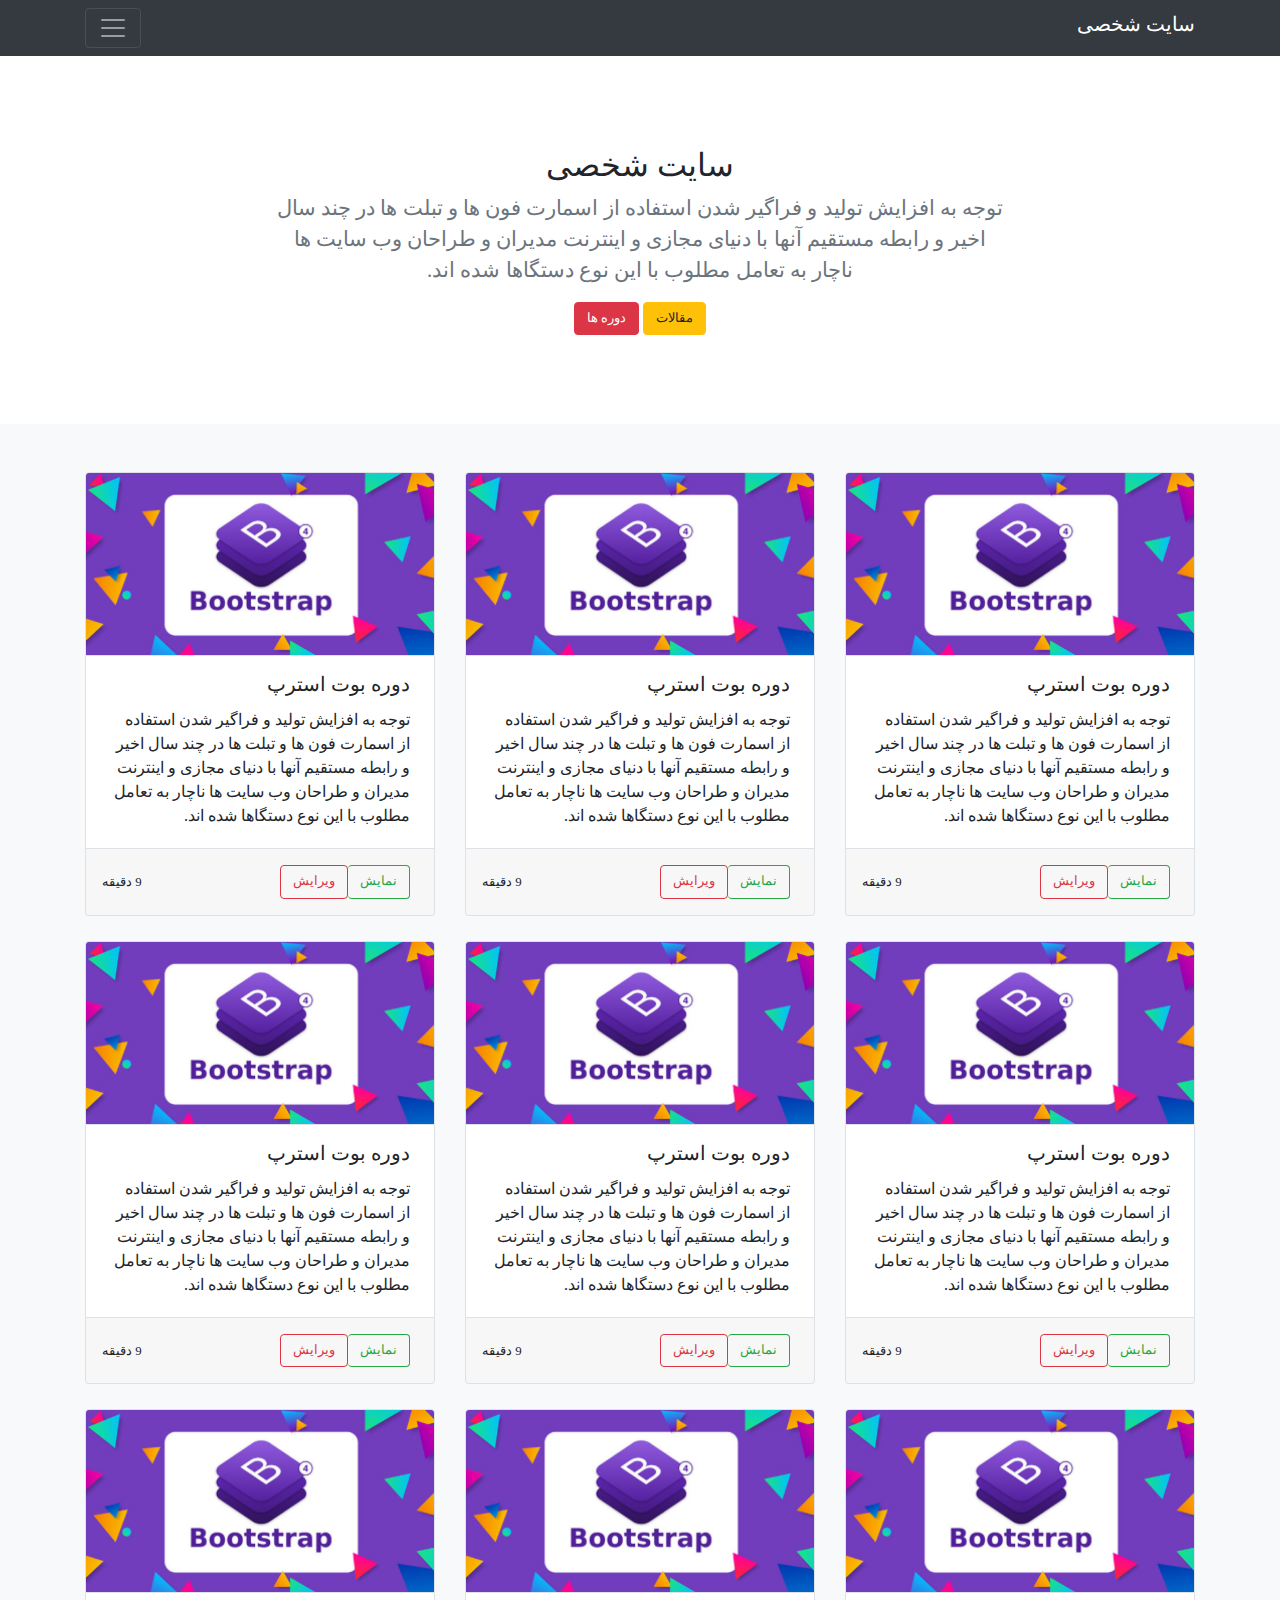
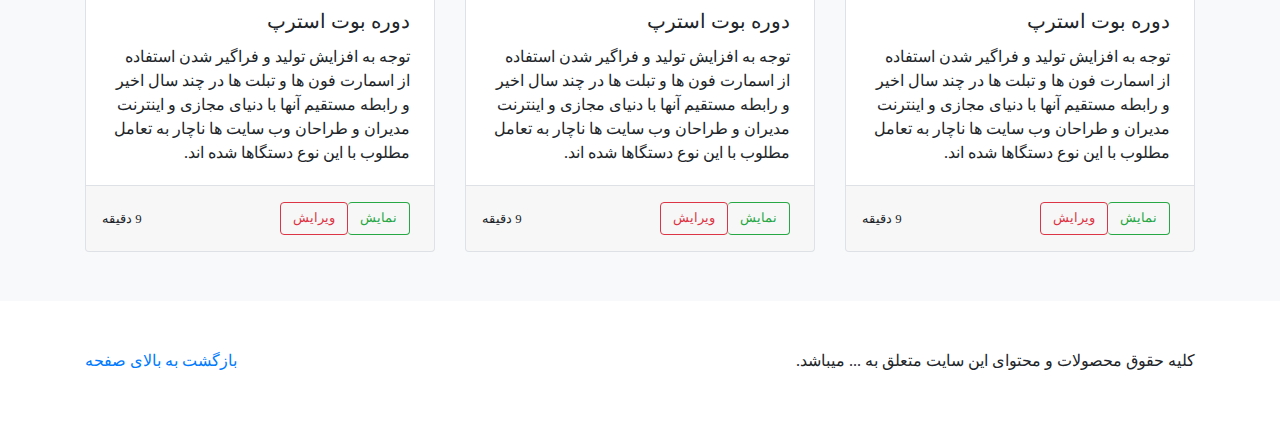
==== project980404/index.html @ 82ec5342 "Add files via upload" ====
<!doctype html>
<html lang="en">

<head>
    <title>پروژه اول بوت استرپ</title>
    <!-- Required meta tags -->
    <meta charset="utf-8">
    <meta name="viewport" content="width=device-width, initial-scale=1, shrink-to-fit=no">

    <!-- Bootstrap CSS -->
    <link rel="stylesheet" href="https://stackpath.bootstrapcdn.com/bootstrap/4.3.1/css/bootstrap.min.css"
        integrity="sha384-ggOyR0iXCbMQv3Xipma34MD+dH/1fQ784/j6cY/iJTQUOhcWr7x9JvoRxT2MZw1T" crossorigin="anonymous">
    <link rel="stylesheet" href="css/bootstrap-rtl.css">
    <link rel="stylesheet" href="css/vazir.css">
    <link rel="stylesheet" href="css/index.css">
</head>

<body>
    <header>
        <div class="collapse bg-dark" id="navbarheader">
            <div class="container">
                <div class="row">
                    <div class="col-md-8 py-4">
                        <h4 class="text-white">در باره ما</h4>
                        <p class="text-white mt-3">لورم ایپسوم متن ساختگی با تولید سادگی نامفهوم از صنعت چاپ و با
                            استفاده از
                            طراحان گرافیک است. چاپگرها و متون بلکه روزنامه و مجله در ستون و سطرآنچنان که لازم است و برای
                            شرایط فعلی تکنولوژی مورد نیاز و کاربردهای متنوع با هدف بهبود ابزارهای کاربردی می باشد.
                            کتابهای زیادی در شصت و سه درصد گذشته، حال و آینده شناخت فراوان جامعه و متخصصان را می طلبد تا
                            با نرم افزارها شناخت بیشتری را برای طراحان رایانه ای علی الخصوص طراحان خلاقی و فرهنگ پیشرو
                            در زبان فارسی ایجاد کرد. در این صورت می توان امید داشت که تمام و دشواری موجود در ارائه
                            راهکارها و شرایط سخت تایپ به پایان رسد وزمان مورد نیاز شامل حروفچینی دستاوردهای اصلی و
                            جوابگوی سوالات پیوسته اهل دنیای موجود طراحی اساسا مورد استفاده قرار گیرد.
                        </p>
                    </div>
                    <div class="col-md-4 py-4">
                        <h4 class="text-white">ارتباط با ما</h4>
                        <ul class="list-unstyled">
                            <li><a href="#" class="text-white">توییتر</a></li>
                            <li><a href="#" class="text-white">فیسبوک</a></li>
                            <li><a href="#" class="text-white">ایمیل</a></li>
                        </ul>
                    </div>
                </div>
            </div>
        </div>
        <nav class="navbar navbar-dark bg-dark">
            <div class="container">
                <h5 class="text-white">سایت شخصی</h5>
                <button class="navbar-toggler" type="button" data-toggle="collapse" data-target="#navbarheader"
                    aria-controls="navbarheader" aria-expanded="false" aria-label="Toggle navigation">
                    <span class="navbar-toggler-icon"></span>
                </button>
            </div>
        </nav>
    </header>
    <main>
        <div class="headerRow w-100 text-center">
            <div class="container">
                <h2>سایت شخصی</h2>
                <p class="paragraph text-muted">
                    توجه به افزایش تولید و فراگیر شدن استفاده از اسمارت فون ها و تبلت ها در چند سال اخیر و رابطه
                    مستقیم آنها با دنیای مجازی و اینترنت مدیران و طراحان وب سایت ها ناچار به تعامل مطلوب با این نوع
                    دستگاها شده اند.
                </p>
                <button type="button" class="btn btn-warning">مقالات</button>
                <button type="button" class="btn btn-danger">دوره ها</button>
            </div>
        </div>
        <div class="middleRows w-100 pt-4 pb-5">
            <div class="container">
                <div class="row pt-4">
                    <div class="col-md-4 text-center">
                        <img src="Bootstrap.png" class="w-100  border border-black rounded-top" alt="Bootstrap image">
                        <div class="document px-4 pt-3 border border-black border-top-0">
                            <h5 class="text-right">دوره بوت استرپ</h5>
                            <p class="text-right py-1">
                                توجه به افزایش تولید و فراگیر شدن استفاده از اسمارت فون ها و تبلت ها در چند سال اخیر و
                                رابطه مستقیم آنها با دنیای مجازی و اینترنت مدیران و طراحان وب سایت ها ناچار به تعامل
                                مطلوب
                                با این نوع دستگاها شده اند.
                            </p>
                        </div>
                        <div class="footerDoc text-right py-3 pr-4 border border-black border-top-0 rounded-bottom">
                            <button type="button"
                                class="btn text-success border-success border-left-0 rounded-right">نمایش</button><button
                                type="button" class="btn text-danger border-danger rounded-left">ویرایش</button>
                            <p class="cellFooter float-left py-2 pl-3">9 دقیقه</p>
                        </div>
                    </div>
                    <div class="col-md-4 text-center">
                        <img src="Bootstrap.png" class="w-100  border border-black rounded-top" alt="Bootstrap image">
                        <div class="document px-4 pt-3 border border-black border-top-0">
                            <h5 class="text-right">دوره بوت استرپ</h5>
                            <p class="text-right py-1">
                                توجه به افزایش تولید و فراگیر شدن استفاده از اسمارت فون ها و تبلت ها در چند سال اخیر و
                                رابطه مستقیم آنها با دنیای مجازی و اینترنت مدیران و طراحان وب سایت ها ناچار به تعامل
                                مطلوب
                                با این نوع دستگاها شده اند.
                            </p>
                        </div>
                        <div class="footerDoc text-right py-3 pr-4 border border-black border-top-0 rounded-bottom">
                            <button type="button"
                                class="btn text-success border-success border-left-0 rounded-right">نمایش</button><button
                                type="button" class="btn text-danger border-danger rounded-left">ویرایش</button>
                            <p class="cellFooter float-left py-2 pl-3">9 دقیقه</p>
                        </div>
                    </div>
                    <div class="col-md-4 text-center">
                        <img src="Bootstrap.png" class="w-100  border border-black rounded-top" alt="Bootstrap image">
                        <div class="document px-4 pt-3 border border-black border-top-0">
                            <h5 class="text-right">دوره بوت استرپ</h5>
                            <p class="text-right py-1">
                                توجه به افزایش تولید و فراگیر شدن استفاده از اسمارت فون ها و تبلت ها در چند سال اخیر و
                                رابطه مستقیم آنها با دنیای مجازی و اینترنت مدیران و طراحان وب سایت ها ناچار به تعامل
                                مطلوب
                                با این نوع دستگاها شده اند.
                            </p>
                        </div>
                        <div class="footerDoc text-right py-3 pr-4 border border-black border-top-0 rounded-bottom">
                            <button type="button"
                                class="btn text-success border-success border-left-0 rounded-right">نمایش</button><button
                                type="button" class="btn text-danger border-danger rounded-left">ویرایش</button>
                            <p class="cellFooter float-left py-2 pl-3">9 دقیقه</p>
                        </div>
                    </div>
                </div>
                <div class="row pt-4">
                    <div class="col-md-4 text-center">
                        <img src="Bootstrap.png" class="w-100  border border-black rounded-top" alt="Bootstrap image">
                        <div class="document px-4 pt-3 border border-black border-top-0">
                            <h5 class="text-right">دوره بوت استرپ</h5>
                            <p class="text-right py-1">
                                توجه به افزایش تولید و فراگیر شدن استفاده از اسمارت فون ها و تبلت ها در چند سال اخیر و
                                رابطه مستقیم آنها با دنیای مجازی و اینترنت مدیران و طراحان وب سایت ها ناچار به تعامل
                                مطلوب
                                با این نوع دستگاها شده اند.
                            </p>
                        </div>
                        <div class="footerDoc text-right py-3 pr-4 border border-black border-top-0 rounded-bottom">
                            <button type="button"
                                class="btn text-success border-success border-left-0 rounded-right">نمایش</button><button
                                type="button" class="btn text-danger border-danger rounded-left">ویرایش</button>
                            <p class="cellFooter float-left py-2 pl-3">9 دقیقه</p>
                        </div>
                    </div>
                    <div class="col-md-4 text-center">
                        <img src="Bootstrap.png" class="w-100  border border-black rounded-top" alt="Bootstrap image">
                        <div class="document px-4 pt-3 border border-black border-top-0">
                            <h5 class="text-right">دوره بوت استرپ</h5>
                            <p class="text-right py-1">
                                توجه به افزایش تولید و فراگیر شدن استفاده از اسمارت فون ها و تبلت ها در چند سال اخیر و
                                رابطه مستقیم آنها با دنیای مجازی و اینترنت مدیران و طراحان وب سایت ها ناچار به تعامل
                                مطلوب
                                با این نوع دستگاها شده اند.
                            </p>
                        </div>
                        <div class="footerDoc text-right py-3 pr-4 border border-black border-top-0 rounded-bottom">
                            <button type="button"
                                class="btn text-success border-success border-left-0 rounded-right">نمایش</button><button
                                type="button" class="btn text-danger border-danger rounded-left">ویرایش</button>
                            <p class="cellFooter float-left py-2 pl-3">9 دقیقه</p>
                        </div>
                    </div>
                    <div class="col-md-4 text-center">
                        <img src="Bootstrap.png" class="w-100  border border-black rounded-top" alt="Bootstrap image">
                        <div class="document px-4 pt-3 border border-black border-top-0">
                            <h5 class="text-right">دوره بوت استرپ</h5>
                            <p class="text-right py-1">
                                توجه به افزایش تولید و فراگیر شدن استفاده از اسمارت فون ها و تبلت ها در چند سال اخیر و
                                رابطه مستقیم آنها با دنیای مجازی و اینترنت مدیران و طراحان وب سایت ها ناچار به تعامل
                                مطلوب
                                با این نوع دستگاها شده اند.
                            </p>
                        </div>
                        <div class="footerDoc text-right py-3 pr-4 border border-black border-top-0 rounded-bottom">
                            <button type="button"
                                class="btn text-success border-success border-left-0 rounded-right">نمایش</button><button
                                type="button" class="btn text-danger border-danger rounded-left">ویرایش</button>
                            <p class="cellFooter float-left py-2 pl-3">9 دقیقه</p>
                        </div>
                    </div>
                </div>
                <div class="row pt-4">
                    <div class="col-md-4 text-center">
                        <img src="Bootstrap.png" class="w-100  border border-black rounded-top" alt="Bootstrap image">
                        <div class="document px-4 pt-3 border border-black border-top-0">
                            <h5 class="text-right">دوره بوت استرپ</h5>
                            <p class="text-right py-1">
                                توجه به افزایش تولید و فراگیر شدن استفاده از اسمارت فون ها و تبلت ها در چند سال اخیر و
                                رابطه مستقیم آنها با دنیای مجازی و اینترنت مدیران و طراحان وب سایت ها ناچار به تعامل
                                مطلوب
                                با این نوع دستگاها شده اند.
                            </p>
                        </div>
                        <div class="footerDoc text-right py-3 pr-4 border border-black border-top-0 rounded-bottom">
                            <button type="button"
                                class="btn text-success border-success border-left-0 rounded-right">نمایش</button><button
                                type="button" class="btn text-danger border-danger rounded-left">ویرایش</button>
                            <p class="cellFooter float-left py-2 pl-3">9 دقیقه</p>
                        </div>
                    </div>
                    <div class="col-md-4 text-center">
                        <img src="Bootstrap.png" class="w-100  border border-black rounded-top" alt="Bootstrap image">
                        <div class="document px-4 pt-3 border border-black border-top-0">
                            <h5 class="text-right">دوره بوت استرپ</h5>
                            <p class="text-right py-1">
                                توجه به افزایش تولید و فراگیر شدن استفاده از اسمارت فون ها و تبلت ها در چند سال اخیر و
                                رابطه مستقیم آنها با دنیای مجازی و اینترنت مدیران و طراحان وب سایت ها ناچار به تعامل
                                مطلوب
                                با این نوع دستگاها شده اند.
                            </p>
                        </div>
                        <div class="footerDoc text-right py-3 pr-4 border border-black border-top-0 rounded-bottom">
                            <button type="button"
                                class="btn text-success border-success border-left-0 rounded-right">نمایش</button><button
                                type="button" class="btn text-danger border-danger rounded-left">ویرایش</button>
                            <p class="cellFooter float-left py-2 pl-3">9 دقیقه</p>
                        </div>
                    </div>
                    <div class="col-md-4 text-center">
                        <img src="Bootstrap.png" class="w-100  border border-black rounded-top" alt="Bootstrap image">
                        <div class="document px-4 pt-3 border border-black border-top-0">
                            <h5 class="text-right">دوره بوت استرپ</h5>
                            <p class="text-right py-1">
                                توجه به افزایش تولید و فراگیر شدن استفاده از اسمارت فون ها و تبلت ها در چند سال اخیر و
                                رابطه مستقیم آنها با دنیای مجازی و اینترنت مدیران و طراحان وب سایت ها ناچار به تعامل
                                مطلوب
                                با این نوع دستگاها شده اند.
                            </p>
                        </div>
                        <div class="footerDoc text-right py-3 pr-4 border border-black border-top-0 rounded-bottom">
                            <button type="button"
                                class="btn text-success border-success border-left-0 rounded-right">نمایش</button><button
                                type="button" class="btn text-danger border-danger rounded-left">ویرایش</button>
                            <p class="cellFooter float-left py-2 pl-3">9 دقیقه</p>
                        </div>
                    </div>
                </div>
            </div>
        </div>
    </main>
    <footer>
        <div class="container">
            <div class="row">
                <div class="col-md-6">
                    <p class="document py-5">کلیه حقوق محصولات و محتوای این سایت متعلق به ...
                        میباشد.</p>
                </div>
                <div class="col-md-6">
                    <a class="document float-left py-5 text-primary decoration-none"
                        href="#">بازگشت
                        به بالای صفحه</a>
                </div>
            </div>
        </div>
    </footer>
    <!-- Optional JavaScript -->
    <!-- jQuery first, then Popper.js, then Bootstrap JS -->
    <script src="https://code.jquery.com/jquery-3.3.1.slim.min.js"
        integrity="sha384-q8i/X+965DzO0rT7abK41JStQIAqVgRVzpbzo5smXKp4YfRvH+8abtTE1Pi6jizo" crossorigin="anonymous">
        </script>
    <script src="https://cdnjs.cloudflare.com/ajax/libs/popper.js/1.14.7/umd/popper.min.js"
        integrity="sha384-UO2eT0CpHqdSJQ6hJty5KVphtPhzWj9WO1clHTMGa3JDZwrnQq4sF86dIHNDz0W1" crossorigin="anonymous">
        </script>
    <script src="https://stackpath.bootstrapcdn.com/bootstrap/4.3.1/js/bootstrap.min.js"
        integrity="sha384-JjSmVgyd0p3pXB1rRibZUAYoIIy6OrQ6VrjIEaFf/nJGzIxFDsf4x0xIM+B07jRM" crossorigin="anonymous">
        </script>
</body>

</html>
---- project980404/css/vazir.css ----
@font-face {
    font-family: Vazir;
    src: url('../fonts/eot/Vazir.eot');
    src: url('../fonts/eot/Vazir.eot?#iefix') format('embedded-opentype'),
         url('../fonts/woff2/Vazir.woff2') format('woff2'),
         url('../fonts/woff/Vazir.woff') format('woff'),
         url('../fonts/ttf/Vazir.ttf') format('truetype');
    font-weight: normal;
  }
  
  @font-face {
    font-family: Vazir;
    src: url('../fonts/eot/Vazir-Bold.eot');
    src: url('../fonts/eot/Vazir-Bold.eot?#iefix') format('embedded-opentype'),
         url('../fonts/woff2/Vazir-Bold.woff2') format('woff2'),
         url('../fonts/woff/Vazir-Bold.woff') format('woff'),
         url('../fonts/ttf/Vazir-Bold.ttf') format('truetype');
    font-weight: bold;
  }
  
  @font-face {
    font-family: Vazir;
    src: url('../fonts/eot/Vazir-Light.eot');
    src: url('../fonts/eot/Vazir-Light.eot?#iefix') format('embedded-opentype'),
         url('../fonts/woff2/Vazir-Light.woff2') format('woff2'),
         url('../fonts/woff/Vazir-Light.woff') format('woff'),
         url('../fonts/ttf/Vazir-Light.ttf') format('truetype');
    font-weight: 300;
  }
  
  @font-face {
    font-family: Vazir;
    src: url('../fonts/eot/Vazir-Medium.eot');
    src: url('../fonts/eot/Vazir-Medium.eot?#iefix') format('embedded-opentype'),
         url('../fonts/woff2/Vazir-Medium.woff2') format('woff2'),
         url('../fonts/woff/Vazir-Medium.woff') format('woff'),
         url('../fonts/ttf/Vazir-Medium.ttf') format('truetype');
    font-weight: 500;
  }
  
  @font-face {
    font-family: Vazir;
    src: url('../fonts/eot/Vazir-Thin.eot');
    src: url('../fonts/eot/Vazir-Thin.eot?#iefix') format('embedded-opentype'),
         url('../fonts/woff2/Vazir-Thin.woff2') format('woff2'),
         url('../fonts/woff/Vazir-Thin.woff') format('woff'),
         url('../fonts/ttf/Vazir-Thin.ttf') format('truetype');
    font-weight: 100;
  }
---- project980404/css/index.css ----
* {
  font-family: 'vazir'; }

div.headerRow {
  padding: 7% 20%; }

p.paragraph {
  font-size: 1.3em; }

div.middleRows {
  background-color: #F8F9FA; }

div.document {
  background-color: white; }

div.footerDoc {
  background-color: #F7F7F7; }

button.btn,
p.cellFooter {
  font-size: 0.8em; }

/*# sourceMappingURL=index.css.map */
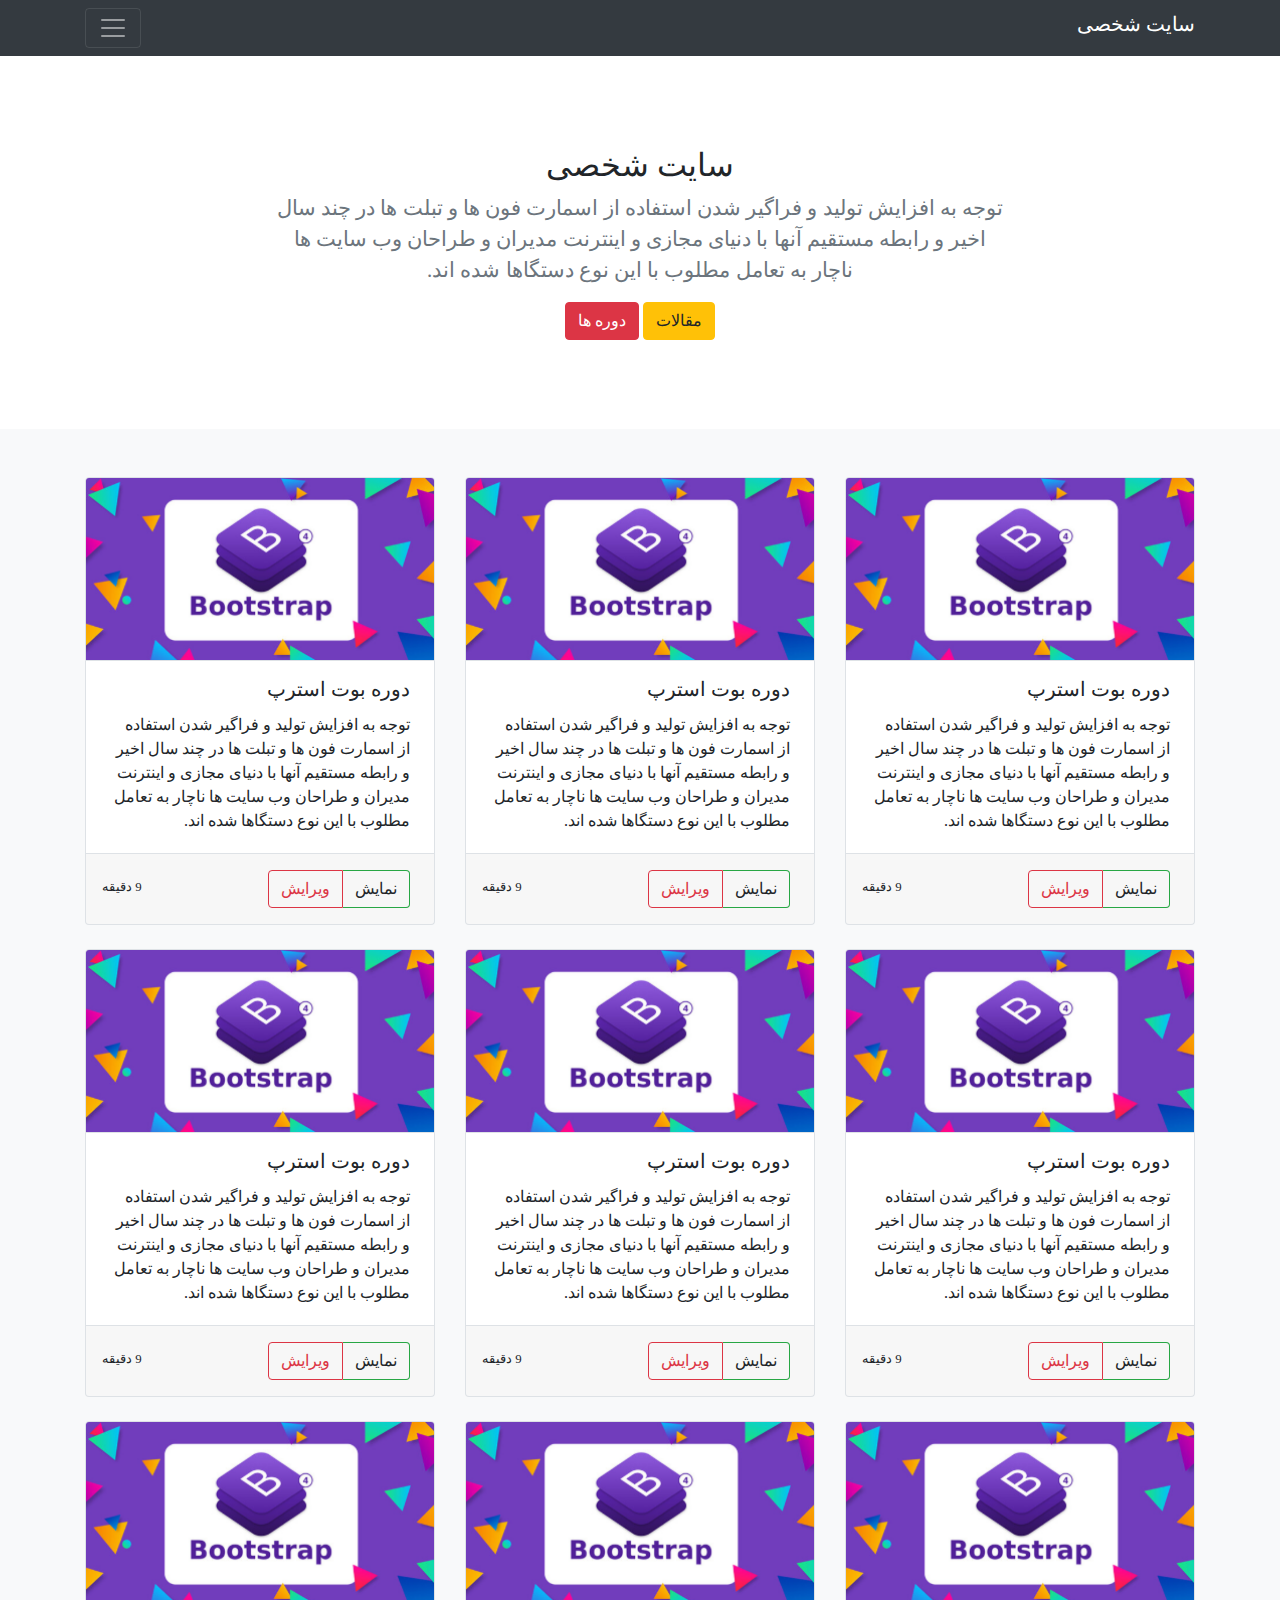
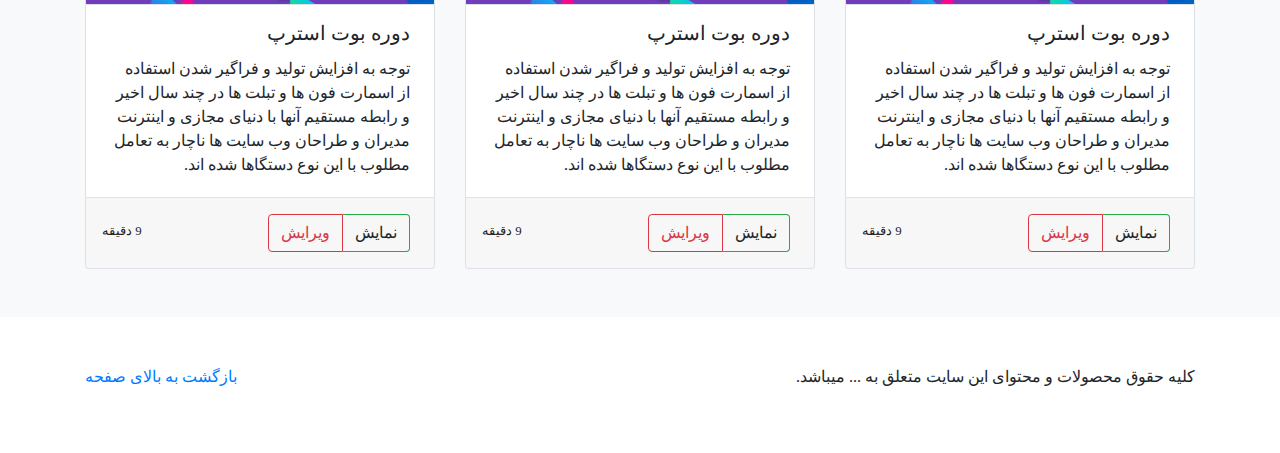
==== commit 8dfda882: "Add files via upload" ====
--- a/project980404/index.html
+++ b/project980404/index.html
@@ -64,7 +64,7 @@
                     دستگاها شده اند.
                 </p>
                 <button type="button" class="btn btn-warning">مقالات</button>
-                <button type="button" class="btn btn-danger">دوره ها</button>
+                <button type="button" class="btn btn-danger rounded-right">دوره ها</button>
             </div>
         </div>
         <div class="middleRows w-100 pt-4 pb-5">
@@ -83,44 +83,44 @@
                         </div>
                         <div class="footerDoc text-right py-3 pr-4 border border-black border-top-0 rounded-bottom">
                             <button type="button"
-                                class="btn text-success border-success border-left-0 rounded-right">نمایش</button><button
-                                type="button" class="btn text-danger border-danger rounded-left">ویرایش</button>
-                            <p class="cellFooter float-left py-2 pl-3">9 دقیقه</p>
-                        </div>
-                    </div>
-                    <div class="col-md-4 text-center">
-                        <img src="Bootstrap.png" class="w-100  border border-black rounded-top" alt="Bootstrap image">
-                        <div class="document px-4 pt-3 border border-black border-top-0">
-                            <h5 class="text-right">دوره بوت استرپ</h5>
-                            <p class="text-right py-1">
-                                توجه به افزایش تولید و فراگیر شدن استفاده از اسمارت فون ها و تبلت ها در چند سال اخیر و
-                                رابطه مستقیم آنها با دنیای مجازی و اینترنت مدیران و طراحان وب سایت ها ناچار به تعامل
-                                مطلوب
-                                با این نوع دستگاها شده اند.
-                            </p>
-                        </div>
-                        <div class="footerDoc text-right py-3 pr-4 border border-black border-top-0 rounded-bottom">
-                            <button type="button"
-                                class="btn text-success border-success border-left-0 rounded-right">نمایش</button><button
-                                type="button" class="btn text-danger border-danger rounded-left">ویرایش</button>
-                            <p class="cellFooter float-left py-2 pl-3">9 دقیقه</p>
-                        </div>
-                    </div>
-                    <div class="col-md-4 text-center">
-                        <img src="Bootstrap.png" class="w-100  border border-black rounded-top" alt="Bootstrap image">
-                        <div class="document px-4 pt-3 border border-black border-top-0">
-                            <h5 class="text-right">دوره بوت استرپ</h5>
-                            <p class="text-right py-1">
-                                توجه به افزایش تولید و فراگیر شدن استفاده از اسمارت فون ها و تبلت ها در چند سال اخیر و
-                                رابطه مستقیم آنها با دنیای مجازی و اینترنت مدیران و طراحان وب سایت ها ناچار به تعامل
-                                مطلوب
-                                با این نوع دستگاها شده اند.
-                            </p>
-                        </div>
-                        <div class="footerDoc text-right py-3 pr-4 border border-black border-top-0 rounded-bottom">
-                            <button type="button"
-                                class="btn text-success border-success border-left-0 rounded-right">نمایش</button><button
-                                type="button" class="btn text-danger border-danger rounded-left">ویرایش</button>
+                                class="btn btnShow border border-success border-left-0">نمایش</button><button
+                                type="button" class="btn btnEdit text-danger border-danger">ویرایش</button>
+                            <p class="cellFooter float-left py-2 pl-3">9 دقیقه</p>
+                        </div>
+                    </div>
+                    <div class="col-md-4 text-center">
+                        <img src="Bootstrap.png" class="w-100  border border-black rounded-top" alt="Bootstrap image">
+                        <div class="document px-4 pt-3 border border-black border-top-0">
+                            <h5 class="text-right">دوره بوت استرپ</h5>
+                            <p class="text-right py-1">
+                                توجه به افزایش تولید و فراگیر شدن استفاده از اسمارت فون ها و تبلت ها در چند سال اخیر و
+                                رابطه مستقیم آنها با دنیای مجازی و اینترنت مدیران و طراحان وب سایت ها ناچار به تعامل
+                                مطلوب
+                                با این نوع دستگاها شده اند.
+                            </p>
+                        </div>
+                        <div class="footerDoc text-right py-3 pr-4 border border-black border-top-0 rounded-bottom">
+                            <button type="button"
+                                class="btn btnShow border border-success border-left-0">نمایش</button><button
+                                type="button" class="btn btnEdit text-danger border-danger">ویرایش</button>
+                            <p class="cellFooter float-left py-2 pl-3">9 دقیقه</p>
+                        </div>
+                    </div>
+                    <div class="col-md-4 text-center">
+                        <img src="Bootstrap.png" class="w-100  border border-black rounded-top" alt="Bootstrap image">
+                        <div class="document px-4 pt-3 border border-black border-top-0">
+                            <h5 class="text-right">دوره بوت استرپ</h5>
+                            <p class="text-right py-1">
+                                توجه به افزایش تولید و فراگیر شدن استفاده از اسمارت فون ها و تبلت ها در چند سال اخیر و
+                                رابطه مستقیم آنها با دنیای مجازی و اینترنت مدیران و طراحان وب سایت ها ناچار به تعامل
+                                مطلوب
+                                با این نوع دستگاها شده اند.
+                            </p>
+                        </div>
+                        <div class="footerDoc text-right py-3 pr-4 border border-black border-top-0 rounded-bottom">
+                            <button type="button"
+                                class="btn btnShow border border-success border-left-0">نمایش</button><button
+                                type="button" class="btn btnEdit text-danger border-danger">ویرایش</button>
                             <p class="cellFooter float-left py-2 pl-3">9 دقیقه</p>
                         </div>
                     </div>
@@ -139,44 +139,44 @@
                         </div>
                         <div class="footerDoc text-right py-3 pr-4 border border-black border-top-0 rounded-bottom">
                             <button type="button"
-                                class="btn text-success border-success border-left-0 rounded-right">نمایش</button><button
-                                type="button" class="btn text-danger border-danger rounded-left">ویرایش</button>
-                            <p class="cellFooter float-left py-2 pl-3">9 دقیقه</p>
-                        </div>
-                    </div>
-                    <div class="col-md-4 text-center">
-                        <img src="Bootstrap.png" class="w-100  border border-black rounded-top" alt="Bootstrap image">
-                        <div class="document px-4 pt-3 border border-black border-top-0">
-                            <h5 class="text-right">دوره بوت استرپ</h5>
-                            <p class="text-right py-1">
-                                توجه به افزایش تولید و فراگیر شدن استفاده از اسمارت فون ها و تبلت ها در چند سال اخیر و
-                                رابطه مستقیم آنها با دنیای مجازی و اینترنت مدیران و طراحان وب سایت ها ناچار به تعامل
-                                مطلوب
-                                با این نوع دستگاها شده اند.
-                            </p>
-                        </div>
-                        <div class="footerDoc text-right py-3 pr-4 border border-black border-top-0 rounded-bottom">
-                            <button type="button"
-                                class="btn text-success border-success border-left-0 rounded-right">نمایش</button><button
-                                type="button" class="btn text-danger border-danger rounded-left">ویرایش</button>
-                            <p class="cellFooter float-left py-2 pl-3">9 دقیقه</p>
-                        </div>
-                    </div>
-                    <div class="col-md-4 text-center">
-                        <img src="Bootstrap.png" class="w-100  border border-black rounded-top" alt="Bootstrap image">
-                        <div class="document px-4 pt-3 border border-black border-top-0">
-                            <h5 class="text-right">دوره بوت استرپ</h5>
-                            <p class="text-right py-1">
-                                توجه به افزایش تولید و فراگیر شدن استفاده از اسمارت فون ها و تبلت ها در چند سال اخیر و
-                                رابطه مستقیم آنها با دنیای مجازی و اینترنت مدیران و طراحان وب سایت ها ناچار به تعامل
-                                مطلوب
-                                با این نوع دستگاها شده اند.
-                            </p>
-                        </div>
-                        <div class="footerDoc text-right py-3 pr-4 border border-black border-top-0 rounded-bottom">
-                            <button type="button"
-                                class="btn text-success border-success border-left-0 rounded-right">نمایش</button><button
-                                type="button" class="btn text-danger border-danger rounded-left">ویرایش</button>
+                                class="btn btnShow border border-success border-left-0">نمایش</button><button
+                                type="button" class="btn btnEdit text-danger border-danger">ویرایش</button>
+                            <p class="cellFooter float-left py-2 pl-3">9 دقیقه</p>
+                        </div>
+                    </div>
+                    <div class="col-md-4 text-center">
+                        <img src="Bootstrap.png" class="w-100  border border-black rounded-top" alt="Bootstrap image">
+                        <div class="document px-4 pt-3 border border-black border-top-0">
+                            <h5 class="text-right">دوره بوت استرپ</h5>
+                            <p class="text-right py-1">
+                                توجه به افزایش تولید و فراگیر شدن استفاده از اسمارت فون ها و تبلت ها در چند سال اخیر و
+                                رابطه مستقیم آنها با دنیای مجازی و اینترنت مدیران و طراحان وب سایت ها ناچار به تعامل
+                                مطلوب
+                                با این نوع دستگاها شده اند.
+                            </p>
+                        </div>
+                        <div class="footerDoc text-right py-3 pr-4 border border-black border-top-0 rounded-bottom">
+                            <button type="button"
+                                class="btn btnShow border border-success border-left-0">نمایش</button><button
+                                type="button" class="btn btnEdit text-danger border-danger">ویرایش</button>
+                            <p class="cellFooter float-left py-2 pl-3">9 دقیقه</p>
+                        </div>
+                    </div>
+                    <div class="col-md-4 text-center">
+                        <img src="Bootstrap.png" class="w-100  border border-black rounded-top" alt="Bootstrap image">
+                        <div class="document px-4 pt-3 border border-black border-top-0">
+                            <h5 class="text-right">دوره بوت استرپ</h5>
+                            <p class="text-right py-1">
+                                توجه به افزایش تولید و فراگیر شدن استفاده از اسمارت فون ها و تبلت ها در چند سال اخیر و
+                                رابطه مستقیم آنها با دنیای مجازی و اینترنت مدیران و طراحان وب سایت ها ناچار به تعامل
+                                مطلوب
+                                با این نوع دستگاها شده اند.
+                            </p>
+                        </div>
+                        <div class="footerDoc text-right py-3 pr-4 border border-black border-top-0 rounded-bottom">
+                            <button type="button"
+                                class="btn btnShow border border-success border-left-0">نمایش</button><button
+                                type="button" class="btn btnEdit text-danger border-danger">ویرایش</button>
                             <p class="cellFooter float-left py-2 pl-3">9 دقیقه</p>
                         </div>
                     </div>
@@ -195,44 +195,44 @@
                         </div>
                         <div class="footerDoc text-right py-3 pr-4 border border-black border-top-0 rounded-bottom">
                             <button type="button"
-                                class="btn text-success border-success border-left-0 rounded-right">نمایش</button><button
-                                type="button" class="btn text-danger border-danger rounded-left">ویرایش</button>
-                            <p class="cellFooter float-left py-2 pl-3">9 دقیقه</p>
-                        </div>
-                    </div>
-                    <div class="col-md-4 text-center">
-                        <img src="Bootstrap.png" class="w-100  border border-black rounded-top" alt="Bootstrap image">
-                        <div class="document px-4 pt-3 border border-black border-top-0">
-                            <h5 class="text-right">دوره بوت استرپ</h5>
-                            <p class="text-right py-1">
-                                توجه به افزایش تولید و فراگیر شدن استفاده از اسمارت فون ها و تبلت ها در چند سال اخیر و
-                                رابطه مستقیم آنها با دنیای مجازی و اینترنت مدیران و طراحان وب سایت ها ناچار به تعامل
-                                مطلوب
-                                با این نوع دستگاها شده اند.
-                            </p>
-                        </div>
-                        <div class="footerDoc text-right py-3 pr-4 border border-black border-top-0 rounded-bottom">
-                            <button type="button"
-                                class="btn text-success border-success border-left-0 rounded-right">نمایش</button><button
-                                type="button" class="btn text-danger border-danger rounded-left">ویرایش</button>
-                            <p class="cellFooter float-left py-2 pl-3">9 دقیقه</p>
-                        </div>
-                    </div>
-                    <div class="col-md-4 text-center">
-                        <img src="Bootstrap.png" class="w-100  border border-black rounded-top" alt="Bootstrap image">
-                        <div class="document px-4 pt-3 border border-black border-top-0">
-                            <h5 class="text-right">دوره بوت استرپ</h5>
-                            <p class="text-right py-1">
-                                توجه به افزایش تولید و فراگیر شدن استفاده از اسمارت فون ها و تبلت ها در چند سال اخیر و
-                                رابطه مستقیم آنها با دنیای مجازی و اینترنت مدیران و طراحان وب سایت ها ناچار به تعامل
-                                مطلوب
-                                با این نوع دستگاها شده اند.
-                            </p>
-                        </div>
-                        <div class="footerDoc text-right py-3 pr-4 border border-black border-top-0 rounded-bottom">
-                            <button type="button"
-                                class="btn text-success border-success border-left-0 rounded-right">نمایش</button><button
-                                type="button" class="btn text-danger border-danger rounded-left">ویرایش</button>
+                                class="btn btnShow border border-success border-left-0">نمایش</button><button
+                                type="button" class="btn btnEdit text-danger border-danger">ویرایش</button>
+                            <p class="cellFooter float-left py-2 pl-3">9 دقیقه</p>
+                        </div>
+                    </div>
+                    <div class="col-md-4 text-center">
+                        <img src="Bootstrap.png" class="w-100  border border-black rounded-top" alt="Bootstrap image">
+                        <div class="document px-4 pt-3 border border-black border-top-0">
+                            <h5 class="text-right">دوره بوت استرپ</h5>
+                            <p class="text-right py-1">
+                                توجه به افزایش تولید و فراگیر شدن استفاده از اسمارت فون ها و تبلت ها در چند سال اخیر و
+                                رابطه مستقیم آنها با دنیای مجازی و اینترنت مدیران و طراحان وب سایت ها ناچار به تعامل
+                                مطلوب
+                                با این نوع دستگاها شده اند.
+                            </p>
+                        </div>
+                        <div class="footerDoc text-right py-3 pr-4 border border-black border-top-0 rounded-bottom">
+                            <button type="button"
+                                class="btn btnShow border border-success border-left-0">نمایش</button><button
+                                type="button" class="btn btnEdit text-danger border-danger">ویرایش</button>
+                            <p class="cellFooter float-left py-2 pl-3">9 دقیقه</p>
+                        </div>
+                    </div>
+                    <div class="col-md-4 text-center">
+                        <img src="Bootstrap.png" class="w-100  border border-black rounded-top" alt="Bootstrap image">
+                        <div class="document px-4 pt-3 border border-black border-top-0">
+                            <h5 class="text-right">دوره بوت استرپ</h5>
+                            <p class="text-right py-1">
+                                توجه به افزایش تولید و فراگیر شدن استفاده از اسمارت فون ها و تبلت ها در چند سال اخیر و
+                                رابطه مستقیم آنها با دنیای مجازی و اینترنت مدیران و طراحان وب سایت ها ناچار به تعامل
+                                مطلوب
+                                با این نوع دستگاها شده اند.
+                            </p>
+                        </div>
+                        <div class="footerDoc text-right py-3 pr-4 border border-black border-top-0 rounded-bottom">
+                            <button type="button"
+                                class="btn btnShow border border-success border-left-0">نمایش</button><button
+                                type="button" class="btn btnEdit text-danger border-danger">ویرایش</button>
                             <p class="cellFooter float-left py-2 pl-3">9 دقیقه</p>
                         </div>
                     </div>
@@ -248,8 +248,7 @@
                         میباشد.</p>
                 </div>
                 <div class="col-md-6">
-                    <a class="document float-left py-5 text-primary decoration-none"
-                        href="#">بازگشت
+                    <a class="document float-left py-5 text-primary decoration-none" href="#">بازگشت
                         به بالای صفحه</a>
                 </div>
             </div>
--- a/project980404/css/index.css
+++ b/project980404/css/index.css
@@ -16,7 +16,18 @@
 div.footerDoc {
   background-color: #F7F7F7; }
 
-button.btn,
+button.btnShow,
+button.btnEdit {
+  font-size: 1em; }
+
+button.btnShow {
+  border-top-left-radius: 0px;
+  border-bottom-left-radius: 0px; }
+
+button.btnEdit {
+  border-top-right-radius: 0px;
+  border-bottom-right-radius: 0px; }
+
 p.cellFooter {
   font-size: 0.8em; }
 
